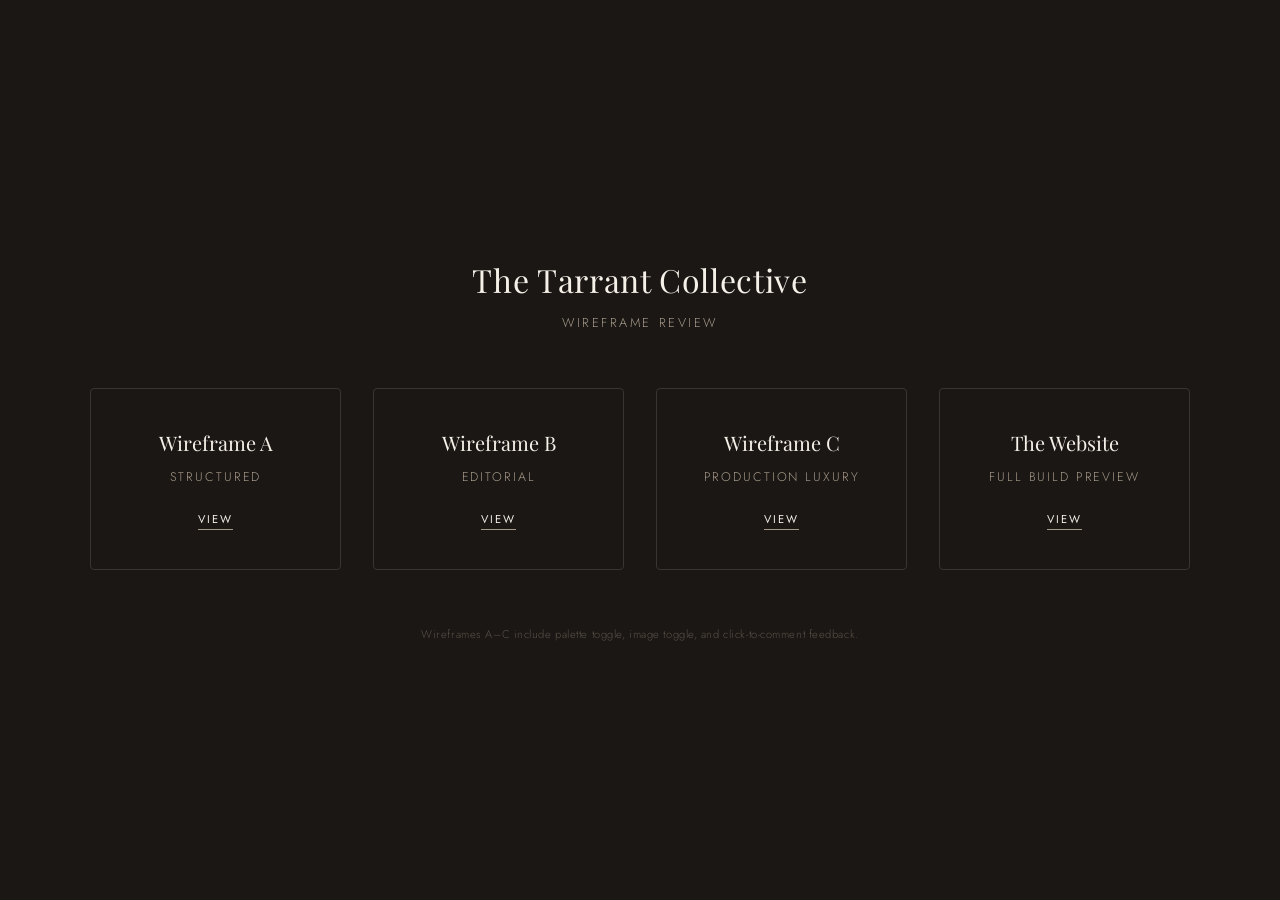
==== netlify-deploy/index.html @ 9da6fb1f "Reorganise repo structure into logical folders - docs/: brief.md, BRAND.md, ECOMMERCE-OPTIONS.md, PD" ====
<!DOCTYPE html>
<html lang="en">
<head>
  <meta charset="UTF-8">
  <meta name="viewport" content="width=device-width, initial-scale=1.0">
  <title>The Tarrant Collective — Wireframe Review</title>
  <link rel="preconnect" href="https://fonts.googleapis.com">
  <link rel="preconnect" href="https://fonts.gstatic.com" crossorigin>
  <link href="https://fonts.googleapis.com/css2?family=Playfair+Display:ital,wght@0,400;0,500;1,400&family=Jost:wght@300;400;500&display=swap" rel="stylesheet">
  <style>
    *, *::before, *::after { margin: 0; padding: 0; box-sizing: border-box; }

    body {
      font-family: 'Jost', sans-serif;
      background: #1a1714;
      color: #f5f0e8;
      min-height: 100vh;
      display: flex;
      flex-direction: column;
      align-items: center;
      justify-content: center;
      padding: 3rem 1.5rem;
    }

    .brand {
      text-align: center;
      margin-bottom: 3.5rem;
    }

    .brand h1 {
      font-family: 'Playfair Display', serif;
      font-size: 2rem;
      font-weight: 400;
      letter-spacing: 0.02em;
      margin-bottom: 0.75rem;
    }

    .brand p {
      font-size: 0.8rem;
      font-weight: 300;
      text-transform: uppercase;
      letter-spacing: 0.2em;
      color: #a89a8a;
    }

    .gate {
      display: grid;
      grid-template-columns: repeat(4, 1fr);
      gap: 2rem;
      max-width: 1100px;
      width: 100%;
    }

    .gate a {
      text-decoration: none;
      color: inherit;
      border: 1px solid #3a3530;
      border-radius: 4px;
      padding: 2.5rem 2rem;
      text-align: center;
      transition: border-color 0.3s, background 0.3s;
    }

    .gate a:hover {
      border-color: #a89a8a;
      background: rgba(168, 154, 138, 0.06);
    }

    .gate .label {
      font-family: 'Playfair Display', serif;
      font-size: 1.25rem;
      font-weight: 400;
      display: block;
      margin-bottom: 0.75rem;
    }

    .gate .desc {
      font-size: 0.78rem;
      font-weight: 300;
      text-transform: uppercase;
      letter-spacing: 0.15em;
      color: #a89a8a;
      display: block;
      margin-bottom: 1.25rem;
    }

    .gate .enter {
      font-size: 0.7rem;
      font-weight: 400;
      text-transform: uppercase;
      letter-spacing: 0.2em;
      color: #f5f0e8;
      border-bottom: 1px solid #a89a8a;
      padding-bottom: 2px;
    }

    .footer-note {
      margin-top: 3.5rem;
      font-size: 0.7rem;
      color: #5a5248;
      text-align: center;
      font-weight: 300;
      letter-spacing: 0.05em;
    }

    @media (max-width: 900px) {
      .gate { grid-template-columns: repeat(2, 1fr); }
    }

    @media (max-width: 540px) {
      .gate { grid-template-columns: 1fr; gap: 1.25rem; }
      .brand h1 { font-size: 1.5rem; }
    }
  </style>
</head>
<body>

  <div class="brand">
    <h1>The Tarrant Collective</h1>
    <p>Wireframe Review</p>
  </div>

  <div class="gate">
    <a href="./wireframe/">
      <span class="label">Wireframe A</span>
      <span class="desc">Structured</span>
      <span class="enter">View</span>
    </a>
    <a href="./wireframe-b/">
      <span class="label">Wireframe B</span>
      <span class="desc">Editorial</span>
      <span class="enter">View</span>
    </a>
    <a href="./wireframe-c/">
      <span class="label">Wireframe C</span>
      <span class="desc">Production Luxury</span>
      <span class="enter">View</span>
    </a>
    <a href="./website/">
      <span class="label">The Website</span>
      <span class="desc">Full Build Preview</span>
      <span class="enter">View</span>
    </a>
  </div>

  <p class="footer-note">Wireframes A–C include palette toggle, image toggle, and click-to-comment feedback.</p>

</body>
</html>
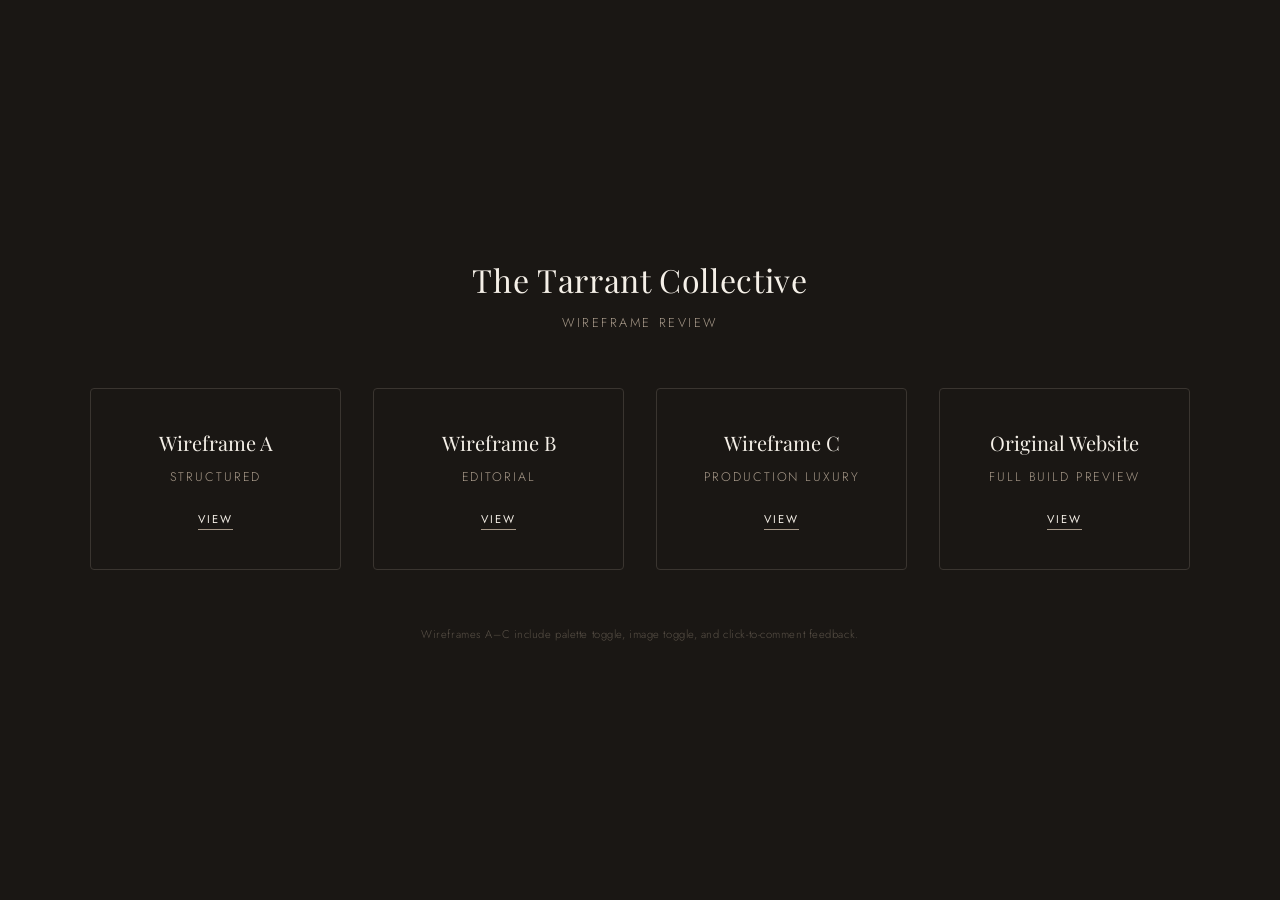
==== commit 80321c52: "Add back navigation, SVG icons, and tidy gateway labels - Add "← All Wireframes" back link to wirefr" ====
--- a/netlify-deploy/index.html
+++ b/netlify-deploy/index.html
@@ -137,7 +137,7 @@
       <span class="enter">View</span>
     </a>
     <a href="./website/">
-      <span class="label">The Website</span>
+      <span class="label">Original Website</span>
       <span class="desc">Full Build Preview</span>
       <span class="enter">View</span>
     </a>
